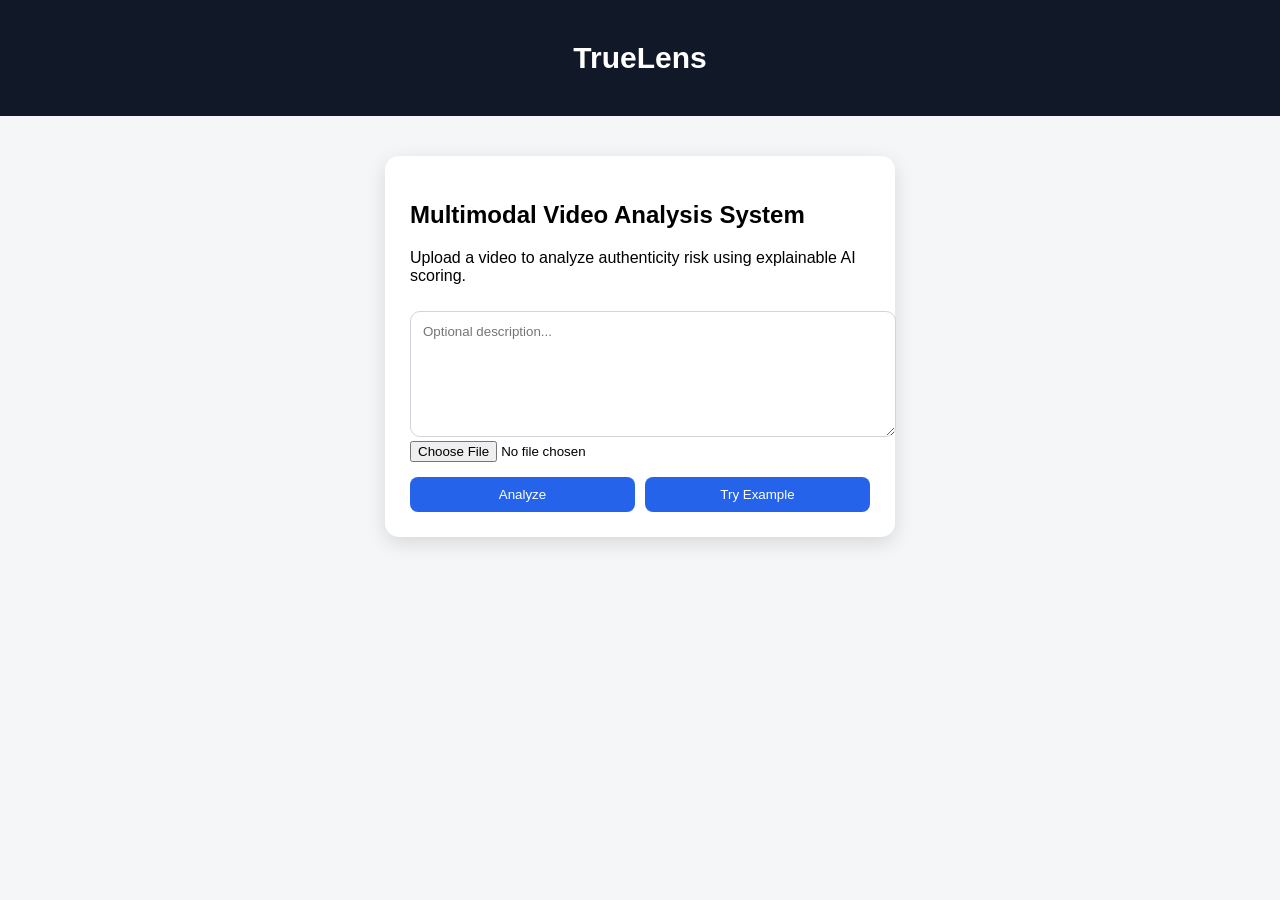
==== templates/index.html @ 21da5901 "clean initial TrueLens version" ====
<!DOCTYPE html>
<html lang="en">
<head>
    <meta charset="UTF-8">
    <title>TrueLens AI System</title>

    <link rel="stylesheet" href="/static/style.css">
</head>

<body>

<nav class="navbar">
    <h1>TrueLens</h1>
</nav>

<div class="container">

    <!-- INPUT CARD -->
    <div class="card">
        <h2>Multimodal Video Analysis System</h2>
        <p>Upload a video to analyze authenticity risk using explainable AI scoring.</p>

        <textarea id="userInput" placeholder="Optional description..."></textarea>

        <input type="file" id="videoInput" accept="video/*">

        <video id="videoPreview" controls></video>

        <div class="buttons">
            <button onclick="submitInput()">Analyze</button>
            <button onclick="loadExample()">Try Example</button>
        </div>

        <!-- LOADING -->
        <div id="loading" class="hidden loading-box">
            <div class="spinner"></div>
            <p>Analyzing video with TrueLens AI...</p>
        </div>
    </div>

    <!-- RESULT CARD -->
    <div id="resultCard" class="card hidden">

        <h3>Analysis Result</h3>

        <p><strong>Risk Level:</strong> <span id="resultText"></span></p>

        <p><strong>Confidence Score:</strong> <span id="confidence"></span></p>

        <div class="score-container">
            <div id="scoreBar"></div>
        </div>

        <p><strong>Detected Indicators (click to explore):</strong></p>
        <div id="noteContainer" class="note-box"></div>

        <!-- HCAI DISCLAIMER -->
        <div class="disclaimer">
            ⚠️ Note: This system is rule-based and provides estimations only. 
            Results should not be interpreted as fully accurate or definitive.
        </div>

    </div>

</div>

<script src="/static/script.js"></script>

</body>
</html>
---- static/style.css ----
body {
    font-family: Arial, sans-serif;
    background: #f4f6f8;
    margin: 0;
}

/* NAVBAR */
.navbar {
    background: #111827;
    color: white;
    padding: 16px;
    text-align: center;
    font-size: 20px;
    font-weight: bold;
}

/* LAYOUT */
.container {
    display: flex;
    flex-direction: column;
    align-items: center;
    margin-top: 40px;
}

/* CARD */
.card {
    background: white;
    width: 460px;
    padding: 25px;
    border-radius: 14px;
    box-shadow: 0 6px 20px rgba(0,0,0,0.12);
    margin-bottom: 20px;
}

/* INPUT */
textarea {
    width: 100%;
    height: 100px;
    margin-top: 10px;
    padding: 12px;
    border-radius: 10px;
    border: 1px solid #d1d5db;
    font-family: Arial, sans-serif;
}

/* VIDEO */
video {
    width: 100%;
    margin-top: 10px;
    display: none;
    border-radius: 10px;
}

/* BUTTONS */
.buttons {
    display: flex;
    justify-content: space-between;
    margin-top: 15px;
    gap: 10px;
}

button {
    padding: 10px 14px;
    border: none;
    border-radius: 8px;
    background: #2563eb;
    color: white;
    cursor: pointer;
    flex: 1;
    transition: transform 0.2s ease;
}

button:hover {
    transform: scale(1.05);
    background: #1d4ed8;
}

/* LOADING */
.loading-box {
    display: flex;
    flex-direction: column;
    align-items: center;
    margin-top: 15px;
}

.spinner {
    width: 30px;
    height: 30px;
    border: 4px solid #e5e7eb;
    border-top: 4px solid #2563eb;
    border-radius: 50%;
    animation: spin 1s linear infinite;
}

@keyframes spin {
    100% { transform: rotate(360deg); }
}

/* SCORE BAR */
.score-container {
    width: 100%;
    height: 12px;
    background: #e5e7eb;
    border-radius: 10px;
    margin-top: 10px;
    overflow: hidden;
}

#scoreBar {
    height: 100%;
    width: 0%;
    background: #2563eb;
    transition: width 0.4s ease;
}

/* RISK COLORS */
.low-risk { color: #16a34a; font-weight: bold; }
.medium-risk { color: #f59e0b; font-weight: bold; }
.high-risk { color: #dc2626; font-weight: bold; }

/* INDICATOR BOX */
.note-box {
    background: #f3f4f6;
    padding: 10px;
    border-radius: 10px;
    cursor: pointer;
}

.note-item {
    background: white;
    padding: 8px;
    margin: 6px 0;
    border-left: 4px solid #2563eb;
    border-radius: 6px;
    transition: background 0.2s ease;
}

.note-item:hover {
    background: #e5e7eb;
}

/* DISCLAIMER */
.disclaimer {
    margin-top: 12px;
    padding: 10px;
    background: #fff7ed;
    border-left: 4px solid #f59e0b;
    font-size: 12px;
    color: #92400e;
    border-radius: 8px;
}

/* HIDDEN */
.hidden {
    display: none;
}
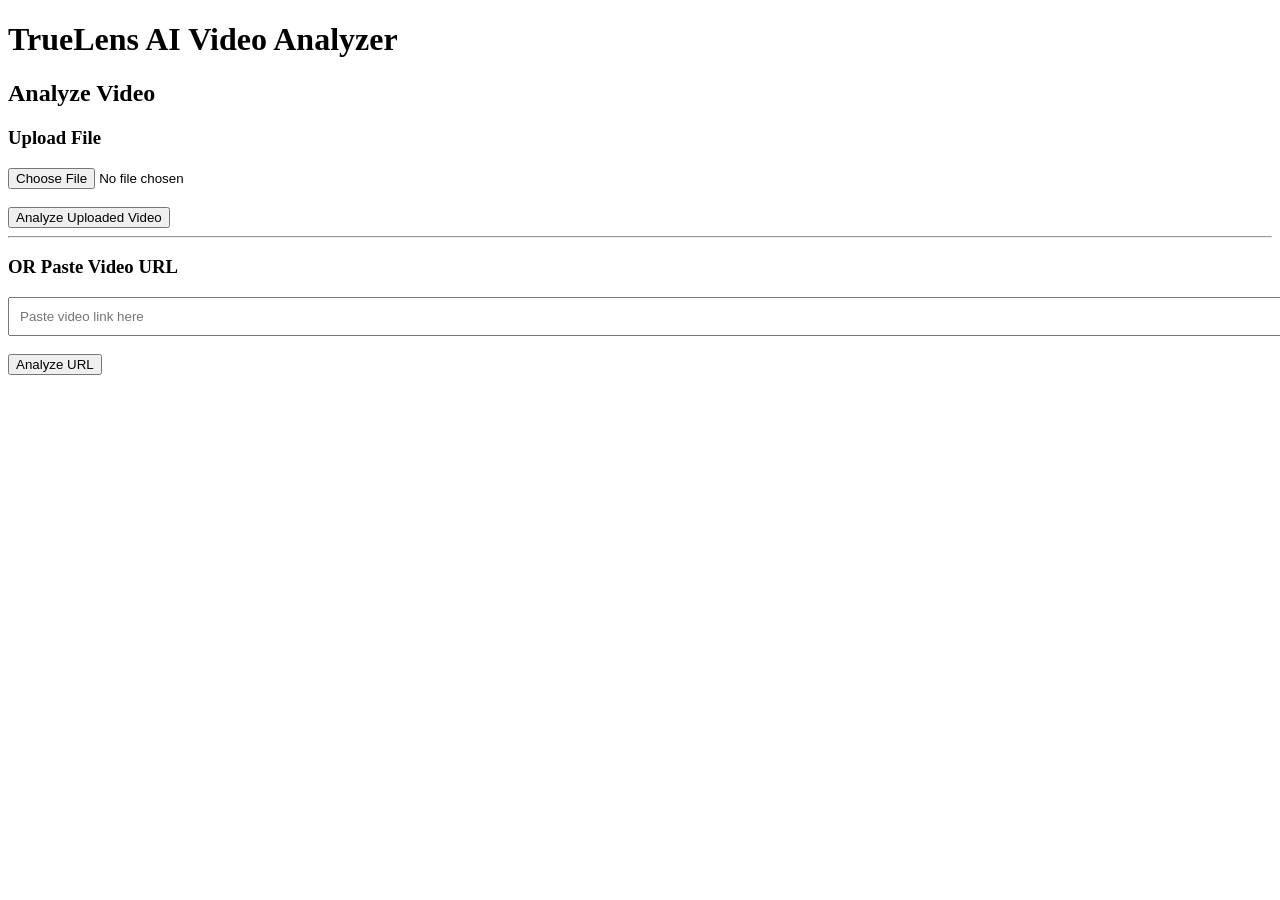
==== commit d351de90: "Initial deployment" ====
--- a/templates/index.html
+++ b/templates/index.html
@@ -1,70 +1,47 @@
 <!DOCTYPE html>
-<html lang="en">
+<html>
 <head>
-    <meta charset="UTF-8">
-    <title>TrueLens AI System</title>
-
-    <link rel="stylesheet" href="/static/style.css">
+    <title>TrueLens AI Upload</title>
+    <link rel="stylesheet" href="{{ url_for('static', filename='style.css') }}">
 </head>
 
 <body>
 
-<nav class="navbar">
-    <h1>TrueLens</h1>
-</nav>
-
 <div class="container">
 
-    <!-- INPUT CARD -->
+    <h1>TrueLens AI Video Analyzer</h1>
+
     <div class="card">
-        <h2>Multimodal Video Analysis System</h2>
-        <p>Upload a video to analyze authenticity risk using explainable AI scoring.</p>
 
-        <textarea id="userInput" placeholder="Optional description..."></textarea>
+        <h2>Analyze Video</h2>
 
-        <input type="file" id="videoInput" accept="video/*">
+        <!-- FILE UPLOAD FORM -->
+        <form method="POST" enctype="multipart/form-data">
 
-        <video id="videoPreview" controls></video>
+            <h3>Upload File</h3>
+            <input type="file" name="file">
 
-        <div class="buttons">
-            <button onclick="submitInput()">Analyze</button>
-            <button onclick="loadExample()">Try Example</button>
-        </div>
+            <br><br>
 
-        <!-- LOADING -->
-        <div id="loading" class="hidden loading-box">
-            <div class="spinner"></div>
-            <p>Analyzing video with TrueLens AI...</p>
-        </div>
-    </div>
+            <button type="submit">Analyze Uploaded Video</button>
+        </form>
 
-    <!-- RESULT CARD -->
-    <div id="resultCard" class="card hidden">
+        <hr>
 
-        <h3>Analysis Result</h3>
+        <!-- URL FORM -->
+        <form method="POST">
 
-        <p><strong>Risk Level:</strong> <span id="resultText"></span></p>
+            <h3>OR Paste Video URL</h3>
+            <input type="text" name="url" placeholder="Paste video link here" style="width:100%; padding:10px;">
 
-        <p><strong>Confidence Score:</strong> <span id="confidence"></span></p>
+            <br><br>
 
-        <div class="score-container">
-            <div id="scoreBar"></div>
-        </div>
-
-        <p><strong>Detected Indicators (click to explore):</strong></p>
-        <div id="noteContainer" class="note-box"></div>
-
-        <!-- HCAI DISCLAIMER -->
-        <div class="disclaimer">
-            ⚠️ Note: This system is rule-based and provides estimations only. 
-            Results should not be interpreted as fully accurate or definitive.
-        </div>
+            <button type="submit">Analyze URL</button>
+        </form>
 
     </div>
 
 </div>
 
-<script src="/static/script.js"></script>
-
 </body>
 </html>
